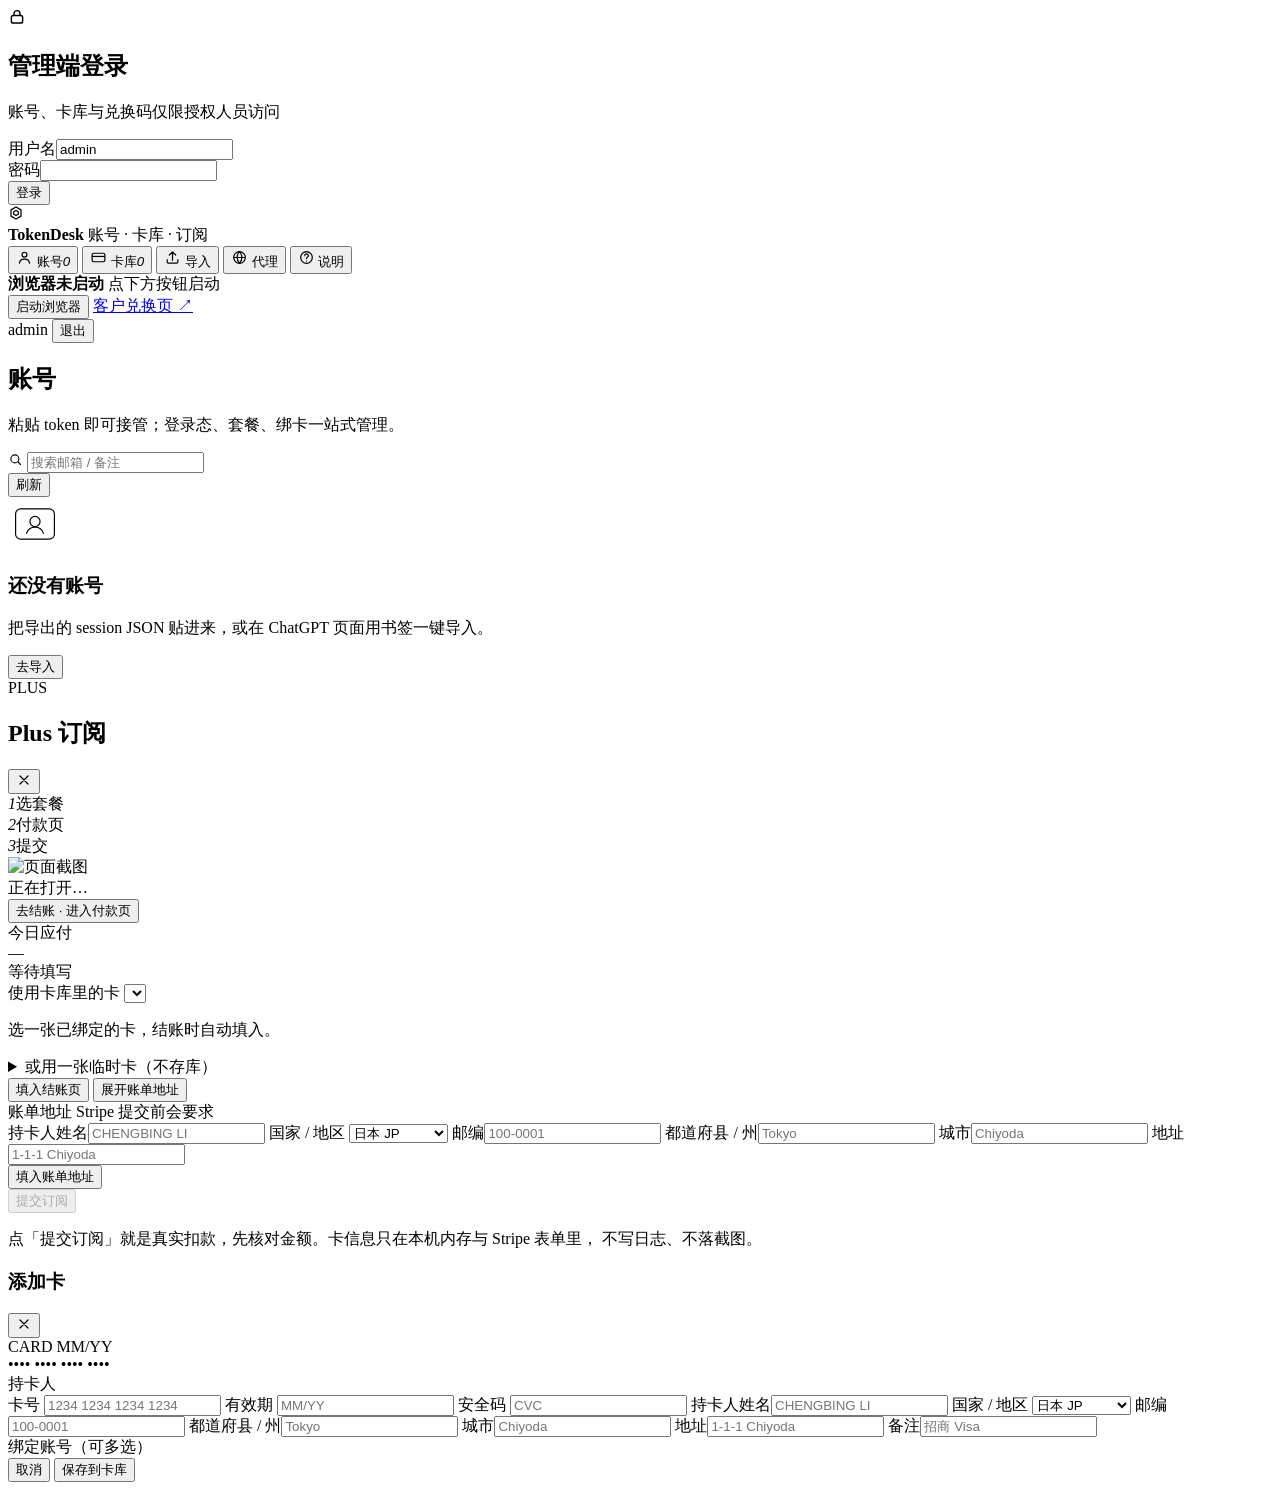
==== web/index.html @ 69fe4ff4 "feat(proxy): 支持 host:port:user:pass 代理商格式 - parse_upstream 兼容 Kookeey 等厂商的冒号格式，默认按 HTTP 代理 - 修复 CONN" ====
<!doctype html>
<html lang="zh-CN">
<head>
<meta charset="utf-8" />
<meta name="viewport" content="width=device-width, initial-scale=1" />
<title>TokenDesk · ChatGPT 账号与卡库</title>
<link rel="stylesheet" href="/style.css" />
</head>
<body>
<div class="login-wrap" id="loginWrap">
  <div class="login-card">
    <div class="mark">
      <svg viewBox="0 0 24 24" width="18" height="18" fill="none" stroke="currentColor" stroke-width="1.9">
        <rect x="4.5" y="10" width="15" height="10" rx="2.5"/><path d="M8 10V7.5a4 4 0 0 1 8 0V10"/>
      </svg>
    </div>
    <h2>管理端登录</h2>
    <p>账号、卡库与兑换码仅限授权人员访问</p>
    <div class="field"><span>用户名</span><input id="loginUser" value="admin" autocomplete="username" /></div>
    <div class="field"><span>密码</span><input id="loginPass" type="password" autocomplete="current-password" /></div>
    <button class="btn primary" id="loginBtn">登录</button>
    <div class="login-err" id="loginErr"></div>
  </div>
</div>

<div class="app hidden" id="appRoot">

  <!-- ───────────── 侧边栏 ───────────── -->
  <aside class="rail">
    <div class="brand">
      <div class="mark">
        <svg viewBox="0 0 24 24" width="16" height="16" fill="none" stroke="currentColor" stroke-width="1.9">
          <path d="M12 3l7.5 4.3v9.4L12 21l-7.5-4.3V7.3z" stroke-linejoin="round"/>
          <path d="M12 8.2l3.4 1.9v3.8L12 15.8l-3.4-1.9v-3.8z" stroke-linejoin="round"/>
        </svg>
      </div>
      <div class="brand-text">
        <b>TokenDesk</b>
        <span>账号 · 卡库 · 订阅</span>
      </div>
    </div>

    <nav class="nav">
      <button class="nav-item active" data-view="accounts">
        <svg viewBox="0 0 24 24" width="17" height="17" fill="none" stroke="currentColor" stroke-width="1.7">
          <circle cx="12" cy="8" r="3.4"/><path d="M4.8 20c.6-3.6 3.6-5.6 7.2-5.6s6.6 2 7.2 5.6" stroke-linecap="round"/>
        </svg>
        <span>账号</span><i class="nav-count" id="navAccountCount">0</i>
      </button>
      <button class="nav-item" data-view="cards">
        <svg viewBox="0 0 24 24" width="17" height="17" fill="none" stroke="currentColor" stroke-width="1.7">
          <rect x="3" y="6" width="18" height="12" rx="2.4"/><path d="M3 10.5h18"/>
        </svg>
        <span>卡库</span><i class="nav-count" id="navCardCount">0</i>
      </button>
      <button class="nav-item" data-view="import">
        <svg viewBox="0 0 24 24" width="17" height="17" fill="none" stroke="currentColor" stroke-width="1.7">
          <path d="M12 16V4m0 0L7.5 8.5M12 4l4.5 4.5" stroke-linecap="round" stroke-linejoin="round"/>
          <path d="M4.5 15v3.5A1.5 1.5 0 0 0 6 20h12a1.5 1.5 0 0 0 1.5-1.5V15" stroke-linecap="round"/>
        </svg>
        <span>导入</span>
      </button>
      <button class="nav-item" data-view="proxy">
        <svg viewBox="0 0 24 24" width="17" height="17" fill="none" stroke="currentColor" stroke-width="1.7">
          <circle cx="12" cy="12" r="8.2"/><path d="M3.8 12h16.4M12 3.8c2.2 2.3 3.3 5.1 3.3 8.2s-1.1 5.9-3.3 8.2c-2.2-2.3-3.3-5.1-3.3-8.2S9.8 6.1 12 3.8z"/>
        </svg>
        <span>代理</span>
      </button>
      <button class="nav-item" data-view="help">
        <svg viewBox="0 0 24 24" width="17" height="17" fill="none" stroke="currentColor" stroke-width="1.7">
          <circle cx="12" cy="12" r="8.2"/><path d="M9.6 9.4a2.5 2.5 0 1 1 3.6 2.2c-.7.4-1.1 1-1.1 1.8v.3" stroke-linecap="round"/>
          <circle cx="12" cy="17" r=".9" fill="currentColor" stroke="none"/>
        </svg>
        <span>说明</span>
      </button>
    </nav>

    <div class="rail-foot">
      <div class="engine">
        <div class="engine-dot" id="engineDot"></div>
        <div class="engine-text">
          <b id="engineTitle">浏览器未启动</b>
          <span id="engineSub">点下方按钮启动</span>
        </div>
      </div>
      <button class="btn tiny ghost block" id="startBrowserBtn">启动浏览器</button>
      <a class="rail-link" href="http://127.0.0.1:8900/" target="_blank" rel="noopener">
        客户兑换页 ↗
      </a>
      <div class="user-box">
        <span id="userName">admin</span>
        <span class="spacer"></span>
        <button id="logoutBtn">退出</button>
      </div>
    </div>
  </aside>

  <!-- ───────────── 主区域 ───────────── -->
  <main class="main">

    <section class="view" id="view-accounts">
      <header class="page-head">
        <div>
          <h1>账号</h1>
          <p>粘贴 token 即可接管；登录态、套餐、绑卡一站式管理。</p>
        </div>
        <div class="head-actions">
          <div class="search">
            <svg viewBox="0 0 24 24" width="15" height="15" fill="none" stroke="currentColor" stroke-width="1.8">
              <circle cx="11" cy="11" r="6.4"/><path d="M16 16l4 4" stroke-linecap="round"/>
            </svg>
            <input id="accountSearch" placeholder="搜索邮箱 / 备注" />
          </div>
          <button class="btn ghost" id="refreshBtn">刷新</button>
        </div>
      </header>

      <div class="grid" id="accountGrid"></div>

      <div class="empty" id="accountEmpty">
        <div class="empty-art">
          <svg viewBox="0 0 64 64" width="54" height="54" fill="none" stroke="currentColor" stroke-width="1.4">
            <rect x="9" y="14" width="46" height="36" rx="6"/><circle cx="32" cy="29" r="6"/>
            <path d="M22 43c1.6-5 5.4-7.4 10-7.4s8.4 2.4 10 7.4" stroke-linecap="round"/>
          </svg>
        </div>
        <h3>还没有账号</h3>
        <p>把导出的 session JSON 贴进来，或在 ChatGPT 页面用书签一键导入。</p>
        <button class="btn primary" data-goto="import">去导入</button>
      </div>
    </section>

    <section class="view" id="view-cards" hidden>
      <header class="page-head">
        <div>
          <h1>卡库</h1>
          <p>卡与账号绑定后，订阅时直接取用，不用再手输。</p>
        </div>
        <div class="head-actions">
          <button class="btn primary" id="addCardBtn">+ 添加卡</button>
        </div>
      </header>

      <div class="card-list" id="cardList"></div>

      <div class="empty" id="cardEmpty">
        <div class="empty-art">
          <svg viewBox="0 0 64 64" width="54" height="54" fill="none" stroke="currentColor" stroke-width="1.4">
            <rect x="8" y="18" width="48" height="30" rx="5"/><path d="M8 27h48"/><path d="M17 40h10"/>
          </svg>
        </div>
        <h3>卡库是空的</h3>
        <p>添加一张卡，绑定到账号后，去结账时一键填入。</p>
        <button class="btn primary" id="addCardBtn2">+ 添加第一张卡</button>
      </div>
    </section>

    <section class="view" id="view-import" hidden>
      <header class="page-head">
        <div>
          <h1>导入账号</h1>
          <p>支持完整 session JSON、只贴 accessToken，或从 ChatGPT 页面一键抓取。</p>
        </div>
      </header>

      <div class="two-col">
        <div class="panel">
          <div class="panel-title">方式一 · 粘贴</div>
          <textarea id="rawInput" spellcheck="false" rows="9"
            placeholder='{"accessToken":"eyJhbGciOi...","sessionToken":"..."}'></textarea>
          <div class="row gap">
            <input id="aliasInput" class="input" placeholder="备注（可选）：主号 / 客户A" />
            <button class="btn primary" id="importBtn">解析并导入</button>
          </div>
          <div class="import-log" id="importLog"></div>
        </div>

        <div class="panel">
          <div class="panel-title">方式二 · 书签一键抓取</div>
          <p class="muted">
            在已登录的 ChatGPT 页面点一下书签，会自动读取当前
            <code>/api/auth/session</code> 并跳回本页完成导入。
          </p>
          <div class="bookmarklet-row">
            <a class="btn bookmarklet" id="bookmarklet" href="#" draggable="true">抓取 ChatGPT 登录态</a>
            <button class="btn ghost" id="copyBookmarklet">复制脚本</button>
          </div>
          <ol class="steps">
            <li>把左边按钮拖到 Chrome 书签栏（或复制脚本，新建书签粘贴到网址栏）。</li>
            <li>打开 <code>chatgpt.com</code> 并确认已登录。</li>
            <li>点这个书签，页面会跳回管理台并自动导入。</li>
          </ol>
          <p class="muted small">
            原理：书签在 chatgpt.com 页面里读取你自己的 session，把数据放在本页地址的
            <code>#import=</code> 片段里跳回 <code>127.0.0.1:8899</code>，数据不经过任何服务器。
          </p>
        </div>
      </div>
    </section>

    <section class="view" id="view-proxy" hidden>
      <header class="page-head">
        <div>
          <h1>代理</h1>
          <p>登录、订阅、结账都会走这里配置的出口 IP（浏览器级生效）。</p>
        </div>
      </header>

      <div class="panel" style="margin-bottom:14px">
        <div class="panel-title">当前状态</div>
        <div class="proxy-status">
          <span class="pill-state" id="relayState">中继检测中…</span>
          <span class="proxy-exit" id="proxyExit">出口 IP 未检测</span>
          <button class="btn tiny" id="testIpBtn">检测出口 IP</button>
        </div>
        <p class="muted small" style="margin:10px 0 0">
          浏览器固定连本地中继 <code>127.0.0.1:8898</code>，改上游不用重启浏览器；
          但第一次启用需要点「重启浏览器」让 Chrome 带上代理参数。
        </p>
      </div>

      <div class="panel">
        <div class="panel-title">上游代理</div>
        <div class="field">
          <input id="proxyInput" class="input" spellcheck="false"
                 placeholder="gate.example.com:1000:用户名:密码   或   http://用户名:密码@1.2.3.4:8080" />
          <em class="hint" id="proxyHint">支持 host:port:user:pass（代理商格式）/ http(s):// / socks5://；留空=直连</em>
        </div>
        <div class="row gap">
          <button class="btn primary" id="proxySaveBtn">保存</button>
          <button class="btn" id="proxyRestartBtn">重启浏览器并应用</button>
          <button class="btn ghost" id="proxyClearBtn">改回直连</button>
        </div>
        <div class="help" style="margin-top:16px">
          <h3>关于地区价</h3>
          <ul>
            <li>结账页的币种/价格由 IP 区域 + 账号账单地区共同决定，换 IP 后需要重新打开订阅页才会刷新。</li>
            <li>推荐顺序：先设代理 → 重启浏览器 → 打开账号卡片上的 Plus/Pro → 确认币种是 ₱ 再填卡。</li>
            <li>机房 IP 容易被 Cloudflare 挑战；住宅/移动代理成功率更高。</li>
            <li>卡的国家与 IP 差异过大时，Stripe 可能直接拒付（风控）。</li>
          </ul>
        </div>
      </div>
    </section>

    <section class="view" id="view-help" hidden>
      <header class="page-head">
        <div><h1>说明</h1><p>几条使用与安全边界。</p></div>
      </header>
      <div class="panel help">
        <h3>购买链路</h3>
        <pre>选 Plus/Pro → 订阅弹窗（已选中）→ 立即购买 → Stripe 结账页
   → 填卡（取卡库）→ 展开账单地址 → 填地址 → 提交订阅（真实扣款）</pre>
        <h3>安全</h3>
        <ul>
          <li>只监听 <code>127.0.0.1</code>；token 与卡信息都存在本机 <code>data/</code>，文件权限 0600。</li>
          <li>管理台不会自动帮你点「提交订阅」，必须手动确认金额。</li>
          <li>卡号在界面上默认打码，只有主动点「复制」才会解密展示。</li>
          <li>同一时刻只能登录一个账号（cookie 是浏览器配置级的）。</li>
        </ul>
        <h3>常见问题</h3>
        <ul>
          <li><b>登录失败</b>：session 被踢下线，回 ChatGPT 重新导出或再用书签抓一次。</li>
          <li><b>结账页没出来</b>：点「去结账」后等 20–40 秒；被 Cloudflare 拦时重试即可。</li>
          <li><b>提交后被拒</b>：Stripe 返回的原文会显示在抽屉里，按提示换卡或核对地址。</li>
        </ul>
      </div>
    </section>

  </main>
</div>

<!-- ───────────── 订阅抽屉 ───────────── -->
<aside class="drawer" id="drawer" aria-hidden="true">
  <header class="drawer-head">
    <div>
      <div class="drawer-kicker" id="drawerKicker">PLUS</div>
      <h2 id="drawerTitle">Plus 订阅</h2>
      <p id="drawerSub" class="muted small"></p>
    </div>
    <button class="icon-btn" id="drawerClose" aria-label="关闭">
      <svg viewBox="0 0 24 24" width="16" height="16" fill="none" stroke="currentColor" stroke-width="1.8">
        <path d="M6 6l12 12M18 6L6 18" stroke-linecap="round"/>
      </svg>
    </button>
  </header>

  <div class="steps-bar" id="stepsBar">
    <div class="step active" data-step="1"><i>1</i>选套餐</div>
    <div class="step" data-step="2"><i>2</i>付款页</div>
    <div class="step" data-step="3"><i>3</i>提交</div>
  </div>

  <div class="drawer-body">
    <div class="shot-wrap">
      <img id="drawerShot" alt="页面截图" />
      <div class="shot-loading" id="shotLoading">正在打开…</div>
    </div>

    <div class="price-row" id="priceRow"></div>

    <div id="stagePlan">
      <button class="btn primary block" id="goCheckoutBtn">去结账 · 进入付款页</button>
    </div>

    <div class="checkout-box hidden" id="checkoutBox">
      <div class="co-head">
        <div>
          <div class="co-label">今日应付</div>
          <div class="co-amount" id="coAmount">—</div>
        </div>
        <span class="pill-state" id="coState">等待填写</span>
      </div>

      <div class="field">
        <label>使用卡库里的卡</label>
        <select id="vaultCard" class="input"></select>
        <p class="muted tiny" id="vaultHint">选一张已绑定的卡，结账时自动填入。</p>
      </div>

      <details class="manual-card" id="manualCard">
        <summary>或用一张临时卡（不存库）</summary>
        <div class="field-grid">
          <label class="field span2"><span>卡号</span>
            <input id="cardNumber" inputmode="numeric" autocomplete="off" placeholder="1234 1234 1234 1234" maxlength="23" /></label>
          <label class="field"><span>有效期</span>
            <input id="cardExp" inputmode="numeric" autocomplete="off" placeholder="MM/YY" maxlength="5" /></label>
          <label class="field"><span>安全码</span>
            <input id="cardCvc" inputmode="numeric" autocomplete="off" placeholder="CVC" maxlength="4" /></label>
        </div>
      </details>

      <div class="row gap">
        <button class="btn" id="fillCardBtn">填入结账页</button>
        <button class="btn ghost" id="revealBtn">展开账单地址</button>
      </div>

      <div class="addr-form">
        <div class="panel-title small">账单地址 <span class="muted">Stripe 提交前会要求</span></div>
        <div class="field-grid">
          <label class="field span2"><span>持卡人姓名</span><input id="addrName" placeholder="CHENGBING LI" /></label>
          <label class="field"><span>国家 / 地区</span>
            <select id="addrCountry" class="input">
              <option value="JP">日本 JP</option><option value="US">美国 US</option>
              <option value="CN">中国 CN</option><option value="HK">中国香港 HK</option>
              <option value="TW">中国台湾 TW</option><option value="SG">新加坡 SG</option>
              <option value="GB">英国 GB</option>
            </select></label>
          <label class="field"><span>邮编</span><input id="addrPostal" placeholder="100-0001" /></label>
          <label class="field"><span>都道府县 / 州</span><input id="addrState" placeholder="Tokyo" /></label>
          <label class="field"><span>城市</span><input id="addrCity" placeholder="Chiyoda" /></label>
          <label class="field span2"><span>地址</span><input id="addrLine1" placeholder="1-1-1 Chiyoda" /></label>
        </div>
        <button class="btn ghost block" id="fillAddrBtn">填入账单地址</button>
      </div>

      <button class="btn danger block" id="submitBtn" disabled>提交订阅</button>
      <p class="muted tiny">
        点「提交订阅」就是真实扣款，先核对金额。卡信息只在本机内存与 Stripe 表单里，
        不写日志、不落截图。
      </p>
    </div>
  </div>
</aside>

<div class="scrim" id="scrim"></div>

<!-- ───────────── 添加卡弹窗 ───────────── -->
<div class="modal hidden" id="cardModal" role="dialog" aria-modal="true">
  <div class="modal-card">
    <header class="modal-head">
      <h3>添加卡</h3>
      <button class="icon-btn" id="cardModalClose" aria-label="关闭">
        <svg viewBox="0 0 24 24" width="16" height="16" fill="none" stroke="currentColor" stroke-width="1.8">
          <path d="M6 6l12 12M18 6L6 18" stroke-linecap="round"/>
        </svg>
      </button>
    </header>

    <div class="modal-body">
      <div class="card-preview" id="cardPreview">
        <div class="cp-top">
          <span class="cp-brand" id="cpBrand">CARD</span>
          <span class="cp-exp" id="cpExp">MM/YY</span>
        </div>
        <div class="cp-num" id="cpNum">•••• •••• •••• ••••</div>
        <div class="cp-holder" id="cpHolder">持卡人</div>
      </div>

      <div class="field-grid">
        <label class="field span2"><span>卡号</span>
          <input id="newNumber" inputmode="numeric" autocomplete="off" placeholder="1234 1234 1234 1234" maxlength="23" />
          <em class="hint" id="luhnHint"></em>
        </label>
        <label class="field"><span>有效期</span>
          <input id="newExp" inputmode="numeric" autocomplete="off" placeholder="MM/YY" maxlength="5" /></label>
        <label class="field"><span>安全码</span>
          <input id="newCvc" inputmode="numeric" autocomplete="off" placeholder="CVC" maxlength="4" /></label>
        <label class="field span2"><span>持卡人姓名</span><input id="newHolder" placeholder="CHENGBING LI" /></label>
        <label class="field"><span>国家 / 地区</span>
          <select id="newCountry" class="input">
            <option value="JP">日本 JP</option><option value="US">美国 US</option>
            <option value="CN">中国 CN</option><option value="HK">中国香港 HK</option>
            <option value="TW">中国台湾 TW</option><option value="SG">新加坡 SG</option>
            <option value="GB">英国 GB</option>
          </select></label>
        <label class="field"><span>邮编</span><input id="newPostal" placeholder="100-0001" /></label>
        <label class="field"><span>都道府县 / 州</span><input id="newState" placeholder="Tokyo" /></label>
        <label class="field"><span>城市</span><input id="newCity" placeholder="Chiyoda" /></label>
        <label class="field span2"><span>地址</span><input id="newLine1" placeholder="1-1-1 Chiyoda" /></label>
        <label class="field"><span>备注</span><input id="newLabel" placeholder="招商 Visa" /></label>
        <div class="field span2">
          <span>绑定账号（可多选）</span>
          <div id="newAccounts" class="bind-menu" style="position:static;max-height:150px"></div>
        </div>
      </div>
    </div>

    <footer class="modal-foot">
      <button class="btn ghost" id="cardCancel">取消</button>
      <button class="btn primary" id="cardSave">保存到卡库</button>
    </footer>
  </div>
</div>

<div class="toasts" id="toasts"></div>
<script src="/app.js"></script>
</body>
</html>
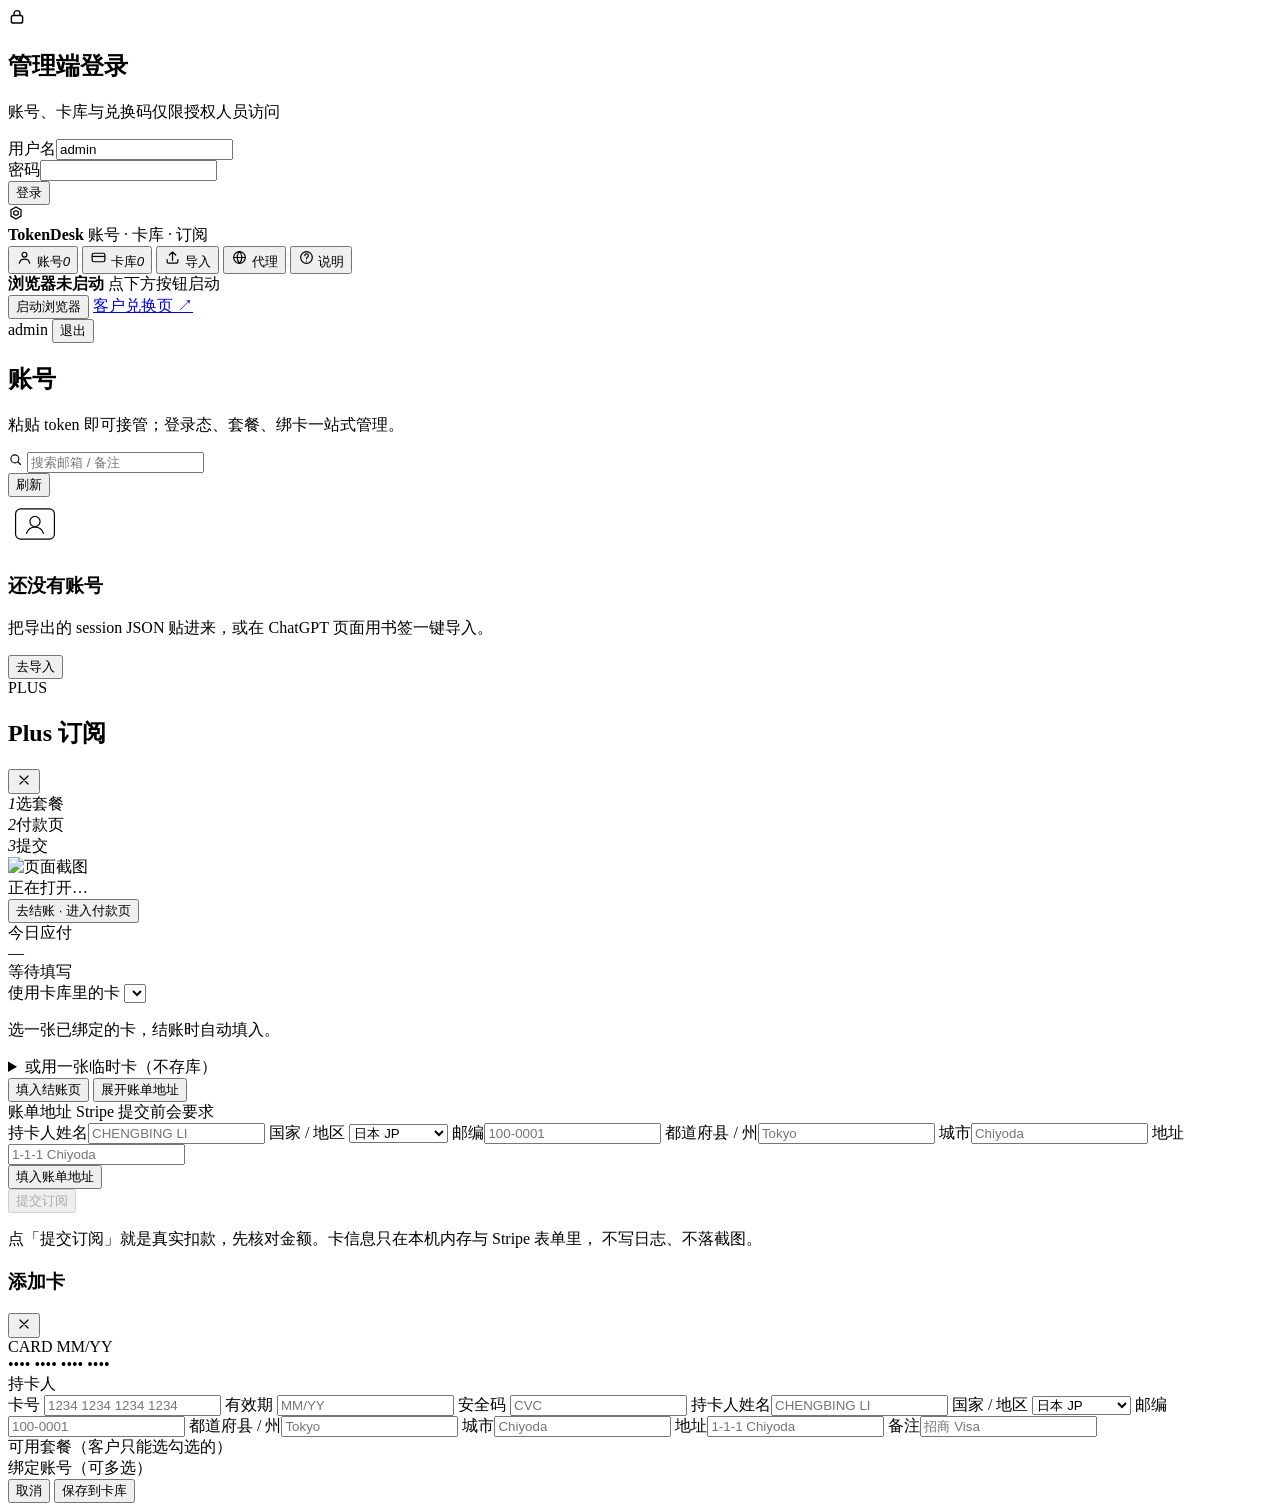
==== commit d5eee5cc: "feat: 会话持久化 + 卡限定可用套餐 - admin_auth: 会话写入 data/sessions.json，重启服务不掉登录，过期自动清理 - 卡新增 plans 字段：后台可勾选这张卡只" ====
--- a/web/index.html
+++ b/web/index.html
@@ -410,6 +410,10 @@
         <label class="field span2"><span>地址</span><input id="newLine1" placeholder="1-1-1 Chiyoda" /></label>
         <label class="field"><span>备注</span><input id="newLabel" placeholder="招商 Visa" /></label>
         <div class="field span2">
+          <span>可用套餐（客户只能选勾选的）</span>
+          <div id="newPlans" class="bind-menu" style="position:static"></div>
+        </div>
+        <div class="field span2">
           <span>绑定账号（可多选）</span>
           <div id="newAccounts" class="bind-menu" style="position:static;max-height:150px"></div>
         </div>
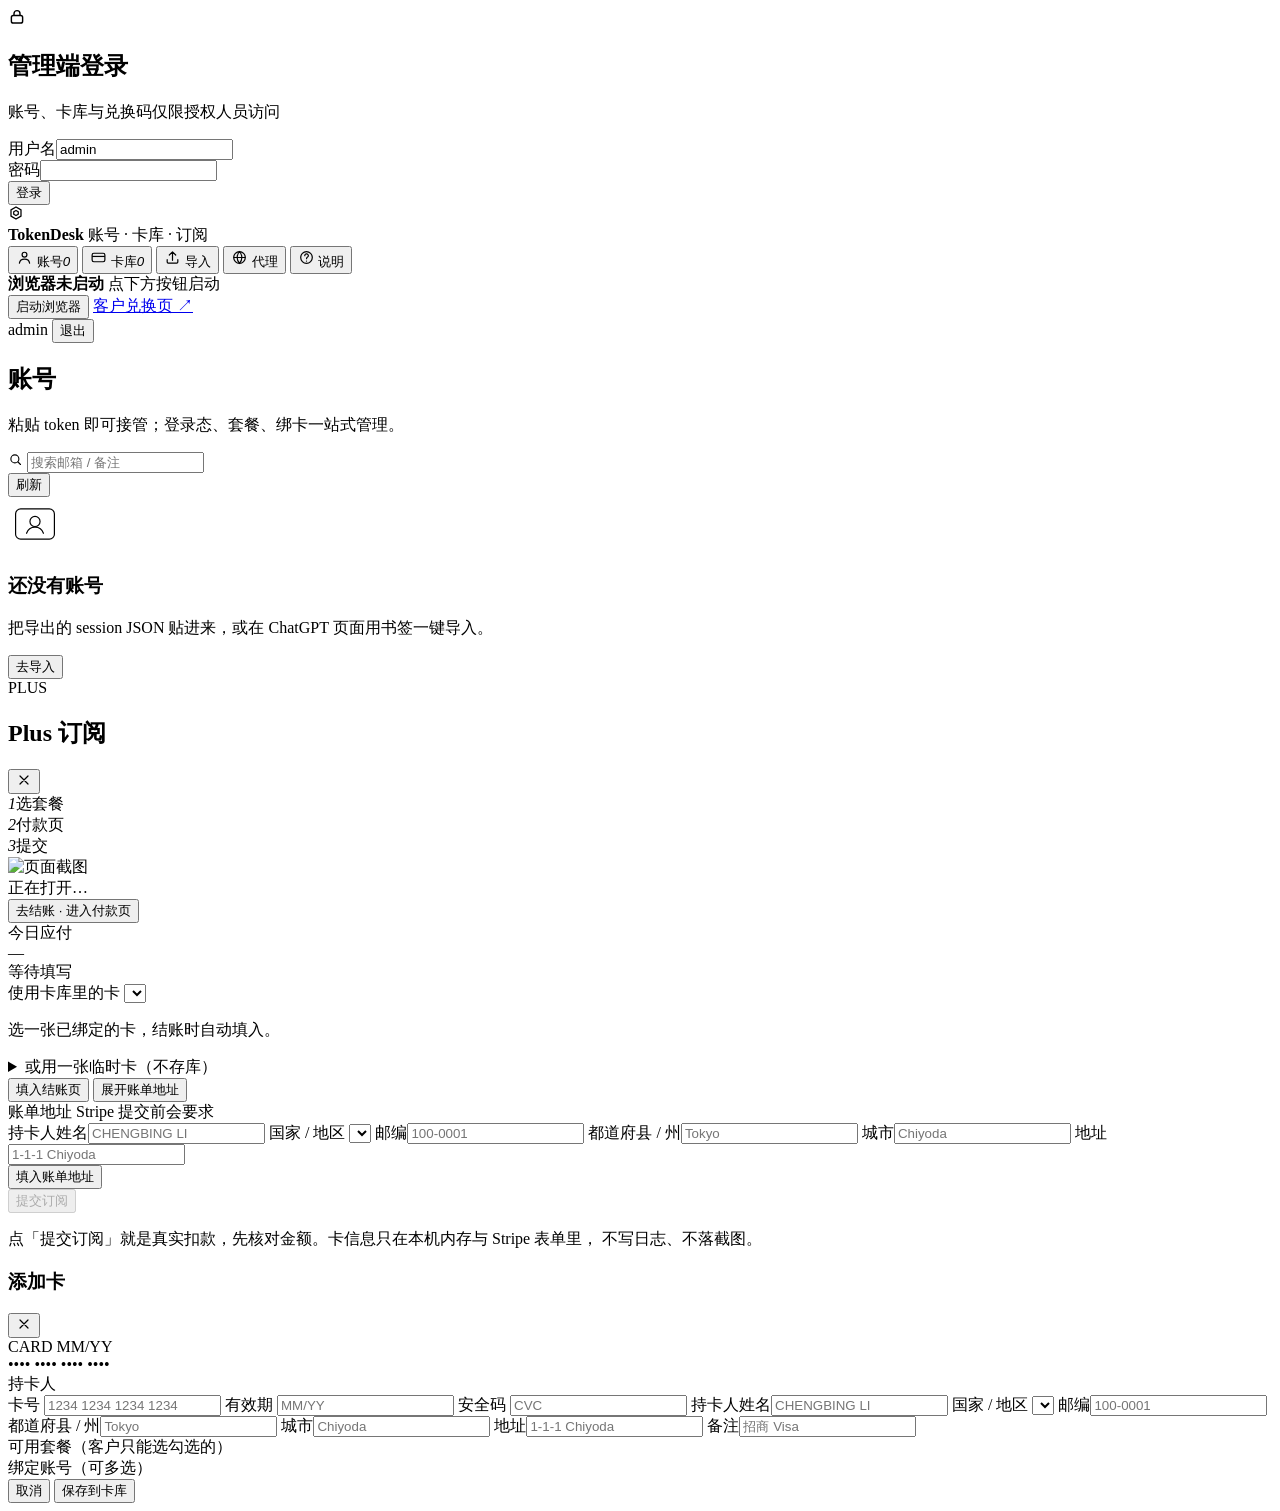
==== commit b6cb4b49: "feat(ui): 国家/地区支持完整 ISO 列表（含菲律宾） - 用 Intl.DisplayNames 生成 245 个国家的中文名，常用地区置顶 - 去掉写死的 7 个选项，添加卡弹窗与结账抽" ====
--- a/web/index.html
+++ b/web/index.html
@@ -340,12 +340,7 @@
         <div class="field-grid">
           <label class="field span2"><span>持卡人姓名</span><input id="addrName" placeholder="CHENGBING LI" /></label>
           <label class="field"><span>国家 / 地区</span>
-            <select id="addrCountry" class="input">
-              <option value="JP">日本 JP</option><option value="US">美国 US</option>
-              <option value="CN">中国 CN</option><option value="HK">中国香港 HK</option>
-              <option value="TW">中国台湾 TW</option><option value="SG">新加坡 SG</option>
-              <option value="GB">英国 GB</option>
-            </select></label>
+            <select id="addrCountry" class="input"></select></label>
           <label class="field"><span>邮编</span><input id="addrPostal" placeholder="100-0001" /></label>
           <label class="field"><span>都道府县 / 州</span><input id="addrState" placeholder="Tokyo" /></label>
           <label class="field"><span>城市</span><input id="addrCity" placeholder="Chiyoda" /></label>
@@ -398,12 +393,7 @@
           <input id="newCvc" inputmode="numeric" autocomplete="off" placeholder="CVC" maxlength="4" /></label>
         <label class="field span2"><span>持卡人姓名</span><input id="newHolder" placeholder="CHENGBING LI" /></label>
         <label class="field"><span>国家 / 地区</span>
-          <select id="newCountry" class="input">
-            <option value="JP">日本 JP</option><option value="US">美国 US</option>
-            <option value="CN">中国 CN</option><option value="HK">中国香港 HK</option>
-            <option value="TW">中国台湾 TW</option><option value="SG">新加坡 SG</option>
-            <option value="GB">英国 GB</option>
-          </select></label>
+          <select id="newCountry" class="input"></select></label>
         <label class="field"><span>邮编</span><input id="newPostal" placeholder="100-0001" /></label>
         <label class="field"><span>都道府县 / 州</span><input id="newState" placeholder="Tokyo" /></label>
         <label class="field"><span>城市</span><input id="newCity" placeholder="Chiyoda" /></label>
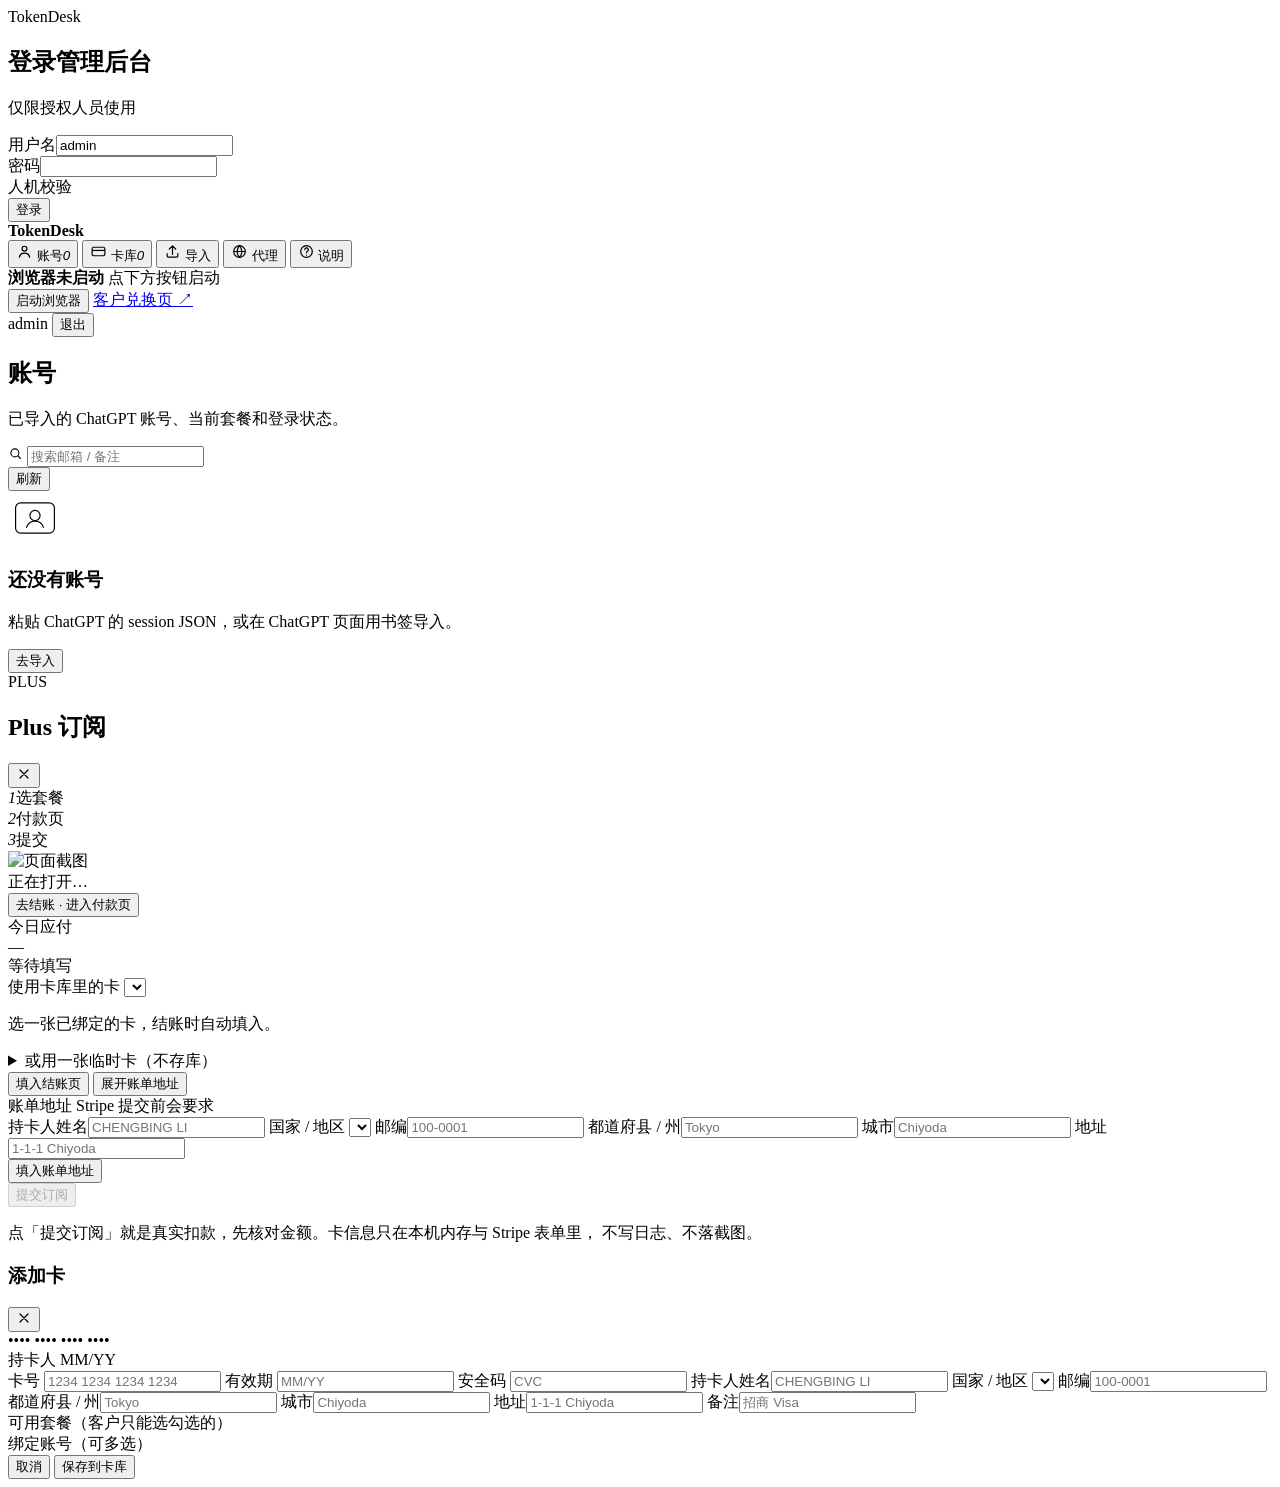
==== commit 3e56e036: "feat: 安全加固、兑换码一次性、UI 重做、服务器部署 安全 - 卡号 / CVC / token 用 Fernet 加密落盘（crypto_store.py） - 管理端登录加随机滑块 / 字符" ====
--- a/web/index.html
+++ b/web/index.html
@@ -4,21 +4,19 @@
 <meta charset="utf-8" />
 <meta name="viewport" content="width=device-width, initial-scale=1" />
 <title>TokenDesk · ChatGPT 账号与卡库</title>
+<link rel="icon" href="data:image/svg+xml,%3Csvg xmlns='http://www.w3.org/2000/svg' viewBox='0 0 32 32'%3E%3Crect width='32' height='32' rx='7' fill='%230d0d0d'/%3E%3Crect x='11' y='11' width='10' height='10' rx='3' fill='white'/%3E%3C/svg%3E" />
 <link rel="stylesheet" href="/style.css" />
 </head>
 <body>
 <div class="login-wrap" id="loginWrap">
   <div class="login-card">
-    <div class="mark">
-      <svg viewBox="0 0 24 24" width="18" height="18" fill="none" stroke="currentColor" stroke-width="1.9">
-        <rect x="4.5" y="10" width="15" height="10" rx="2.5"/><path d="M8 10V7.5a4 4 0 0 1 8 0V10"/>
-      </svg>
-    </div>
-    <h2>管理端登录</h2>
-    <p>账号、卡库与兑换码仅限授权人员访问</p>
+    <div class="login-brand"><span class="mark-sq"></span>TokenDesk</div>
+    <h2>登录管理后台</h2>
+    <p>仅限授权人员使用</p>
     <div class="field"><span>用户名</span><input id="loginUser" value="admin" autocomplete="username" /></div>
     <div class="field"><span>密码</span><input id="loginPass" type="password" autocomplete="current-password" /></div>
-    <button class="btn primary" id="loginBtn">登录</button>
+    <div class="field"><span>人机校验</span><div class="captcha" id="captchaBox"></div></div>
+    <button class="btn primary block" id="loginBtn">登录</button>
     <div class="login-err" id="loginErr"></div>
   </div>
 </div>
@@ -27,18 +25,7 @@
 
   <!-- ───────────── 侧边栏 ───────────── -->
   <aside class="rail">
-    <div class="brand">
-      <div class="mark">
-        <svg viewBox="0 0 24 24" width="16" height="16" fill="none" stroke="currentColor" stroke-width="1.9">
-          <path d="M12 3l7.5 4.3v9.4L12 21l-7.5-4.3V7.3z" stroke-linejoin="round"/>
-          <path d="M12 8.2l3.4 1.9v3.8L12 15.8l-3.4-1.9v-3.8z" stroke-linejoin="round"/>
-        </svg>
-      </div>
-      <div class="brand-text">
-        <b>TokenDesk</b>
-        <span>账号 · 卡库 · 订阅</span>
-      </div>
-    </div>
+    <div class="brand"><span class="mark-sq"></span><b>TokenDesk</b></div>
 
     <nav class="nav">
       <button class="nav-item active" data-view="accounts">
@@ -84,7 +71,7 @@
         </div>
       </div>
       <button class="btn tiny ghost block" id="startBrowserBtn">启动浏览器</button>
-      <a class="rail-link" href="http://127.0.0.1:8900/" target="_blank" rel="noopener">
+      <a class="rail-link" id="customerLink" href="/" target="_blank" rel="noopener">
         客户兑换页 ↗
       </a>
       <div class="user-box">
@@ -102,7 +89,7 @@
       <header class="page-head">
         <div>
           <h1>账号</h1>
-          <p>粘贴 token 即可接管；登录态、套餐、绑卡一站式管理。</p>
+          <p>已导入的 ChatGPT 账号、当前套餐和登录状态。</p>
         </div>
         <div class="head-actions">
           <div class="search">
@@ -125,7 +112,7 @@
           </svg>
         </div>
         <h3>还没有账号</h3>
-        <p>把导出的 session JSON 贴进来，或在 ChatGPT 页面用书签一键导入。</p>
+        <p>粘贴 ChatGPT 的 session JSON，或在 ChatGPT 页面用书签导入。</p>
         <button class="btn primary" data-goto="import">去导入</button>
       </div>
     </section>
@@ -134,7 +121,7 @@
       <header class="page-head">
         <div>
           <h1>卡库</h1>
-          <p>卡与账号绑定后，订阅时直接取用，不用再手输。</p>
+          <p>每张卡对应一个兑换码。兑换码使用一次后自动失效。</p>
         </div>
         <div class="head-actions">
           <button class="btn primary" id="addCardBtn">+ 添加卡</button>
@@ -150,7 +137,7 @@
           </svg>
         </div>
         <h3>卡库是空的</h3>
-        <p>添加一张卡，绑定到账号后，去结账时一键填入。</p>
+        <p>添加一张卡后会自动生成兑换码，把兑换码发给客户即可。</p>
         <button class="btn primary" id="addCardBtn2">+ 添加第一张卡</button>
       </div>
     </section>
@@ -159,7 +146,7 @@
       <header class="page-head">
         <div>
           <h1>导入账号</h1>
-          <p>支持完整 session JSON、只贴 accessToken，或从 ChatGPT 页面一键抓取。</p>
+          <p>支持完整 session JSON 或单独的 accessToken。</p>
         </div>
       </header>
 
@@ -192,7 +179,7 @@
           </ol>
           <p class="muted small">
             原理：书签在 chatgpt.com 页面里读取你自己的 session，把数据放在本页地址的
-            <code>#import=</code> 片段里跳回 <code>127.0.0.1:8899</code>，数据不经过任何服务器。
+            <code>#import=</code> 片段里跳回当前管理台，数据只发给本管理台，不经过第三方。
           </p>
         </div>
       </div>
@@ -202,7 +189,7 @@
       <header class="page-head">
         <div>
           <h1>代理</h1>
-          <p>登录、订阅、结账都会走这里配置的出口 IP（浏览器级生效）。</p>
+          <p>浏览器的登录、订阅和结账流量都经过这里配置的出口。</p>
         </div>
       </header>
 
@@ -245,7 +232,7 @@
 
     <section class="view" id="view-help" hidden>
       <header class="page-head">
-        <div><h1>说明</h1><p>几条使用与安全边界。</p></div>
+        <div><h1>说明</h1><p>使用方法和注意事项。</p></div>
       </header>
       <div class="panel help">
         <h3>购买链路</h3>
@@ -375,11 +362,17 @@
     <div class="modal-body">
       <div class="card-preview" id="cardPreview">
         <div class="cp-top">
-          <span class="cp-brand" id="cpBrand">CARD</span>
-          <span class="cp-exp" id="cpExp">MM/YY</span>
+          <span class="cp-chip"></span>
+          <span class="cp-brand-name" id="cpBrandName"></span>
         </div>
         <div class="cp-num" id="cpNum">•••• •••• •••• ••••</div>
-        <div class="cp-holder" id="cpHolder">持卡人</div>
+        <div class="cp-bottom">
+          <div class="cp-meta">
+            <span class="cp-holder" id="cpHolder">持卡人</span>
+            <span class="cp-exp" id="cpExp">MM/YY</span>
+          </div>
+          <span class="cp-brand" id="cpBrand"></span>
+        </div>
       </div>
 
       <div class="field-grid">
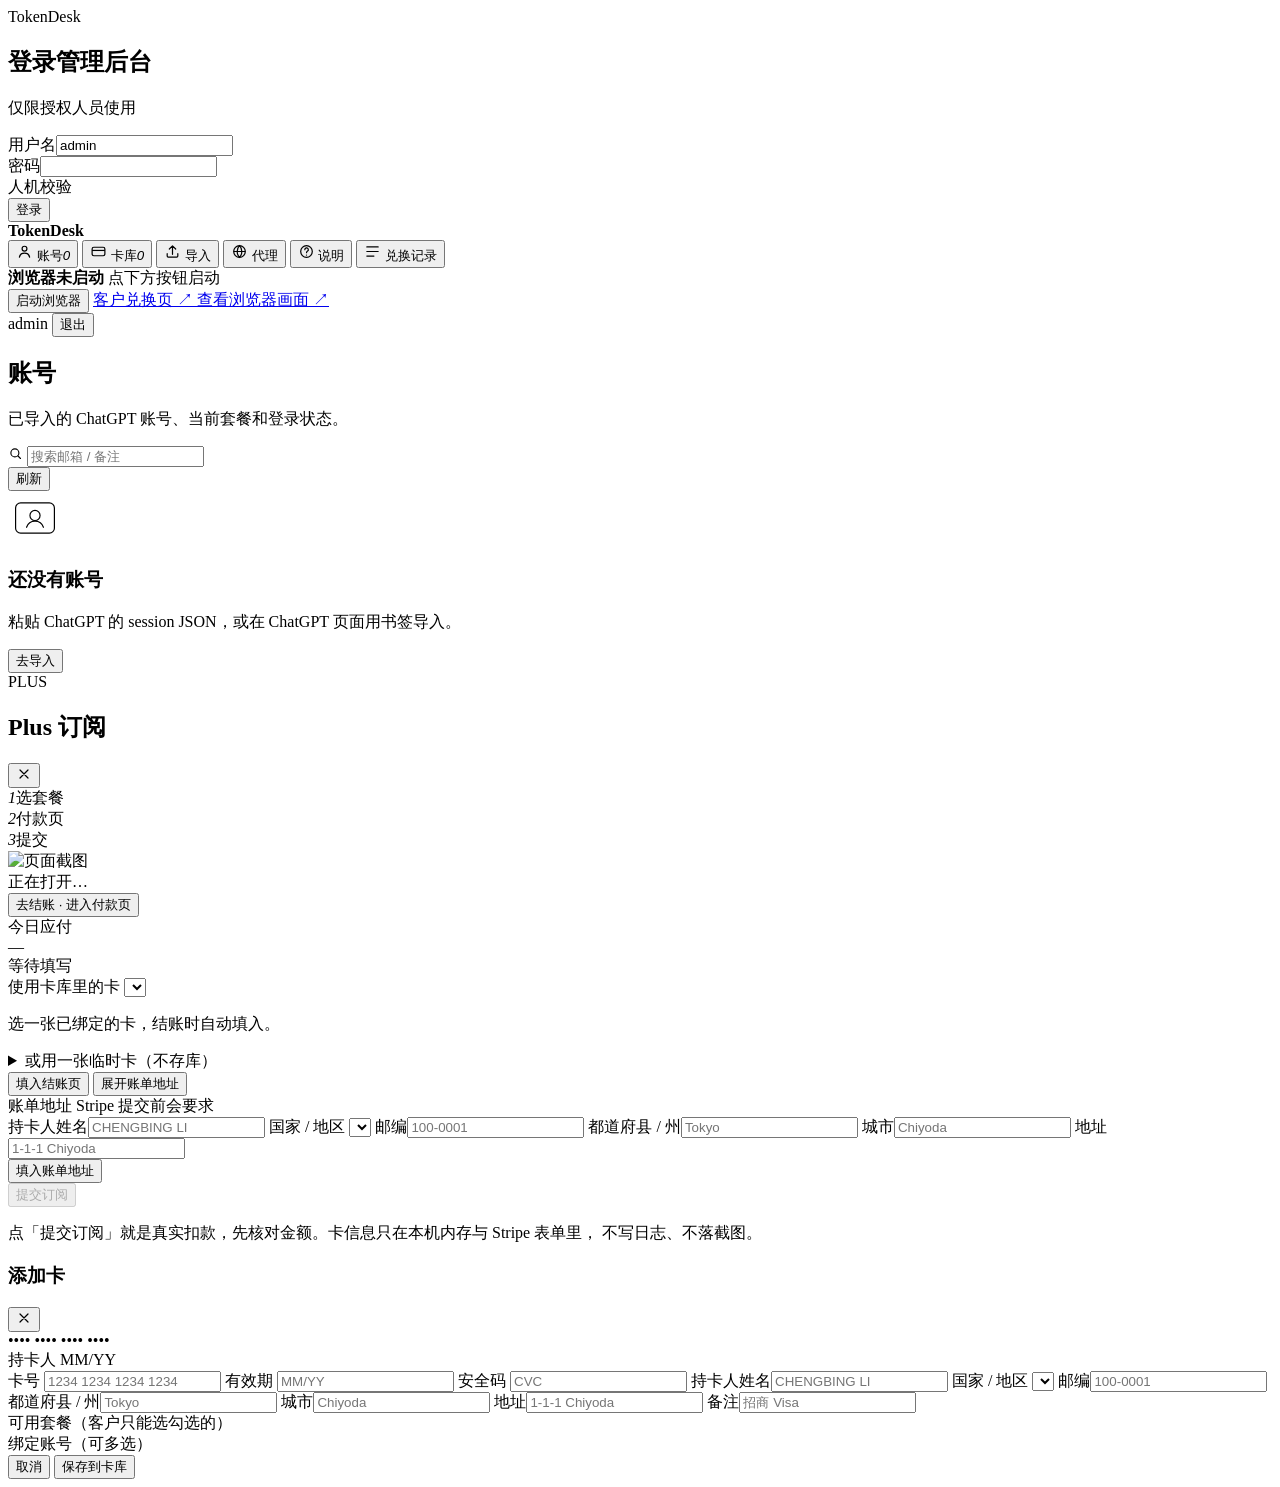
==== commit de02ced4: "feat: 兑换记录、浏览器池、VNC 可视、导入 403 修复 - 管理端新增「兑换记录」：每笔开通的分环节耗时、卡在哪一步、报错原文、   失败时的页面截图（jobs 持久化到 data/jobs" ====
--- a/web/index.html
+++ b/web/index.html
@@ -60,6 +60,12 @@
         </svg>
         <span>说明</span>
       </button>
+      <button class="nav-item" data-view="logs">
+        <svg viewBox="0 0 24 24" width="17" height="17" fill="none" stroke="currentColor" stroke-width="1.7">
+          <path d="M4 5.5h16M4 12h16M4 18.5h10" stroke-linecap="round"/>
+        </svg>
+        <span>兑换记录</span><i class="nav-count" id="navJobCount"></i>
+      </button>
     </nav>
 
     <div class="rail-foot">
@@ -73,6 +79,9 @@
       <button class="btn tiny ghost block" id="startBrowserBtn">启动浏览器</button>
       <a class="rail-link" id="customerLink" href="/" target="_blank" rel="noopener">
         客户兑换页 ↗
+      </a>
+      <a class="rail-link hidden" id="vncLink" href="#" target="_blank" rel="noopener">
+        查看浏览器画面 ↗
       </a>
       <div class="user-box">
         <span id="userName">admin</span>
@@ -250,7 +259,30 @@
           <li><b>登录失败</b>：session 被踢下线，回 ChatGPT 重新导出或再用书签抓一次。</li>
           <li><b>结账页没出来</b>：点「去结账」后等 20–40 秒；被 Cloudflare 拦时重试即可。</li>
           <li><b>提交后被拒</b>：Stripe 返回的原文会显示在抽屉里，按提示换卡或核对地址。</li>
+          <li><b>兑换卡住</b>：到「兑换记录」看客户那笔卡在哪一步、报错原文和当时的页面截图。</li>
         </ul>
+      </div>
+    </section>
+
+    <section class="view" id="view-logs" hidden>
+      <header class="page-head">
+        <div>
+          <h1>兑换记录</h1>
+          <p>客户每次兑换开通的全过程；失败时可看卡在哪一步、报错原文和当时的页面截图。</p>
+        </div>
+        <div class="head-actions">
+          <button class="btn ghost" id="jobsRefreshBtn">刷新</button>
+        </div>
+      </header>
+      <div class="job-list" id="jobList"></div>
+      <div class="empty" id="jobEmpty">
+        <div class="empty-art">
+          <svg viewBox="0 0 24 24" fill="none" stroke="currentColor" stroke-width="1.5">
+            <path d="M4 5.5h16M4 12h16M4 18.5h10" stroke-linecap="round"/>
+          </svg>
+        </div>
+        <h3>还没有兑换记录</h3>
+        <p>客户在兑换页提交开通后，这里会出现对应的处理记录。</p>
       </div>
     </section>
 
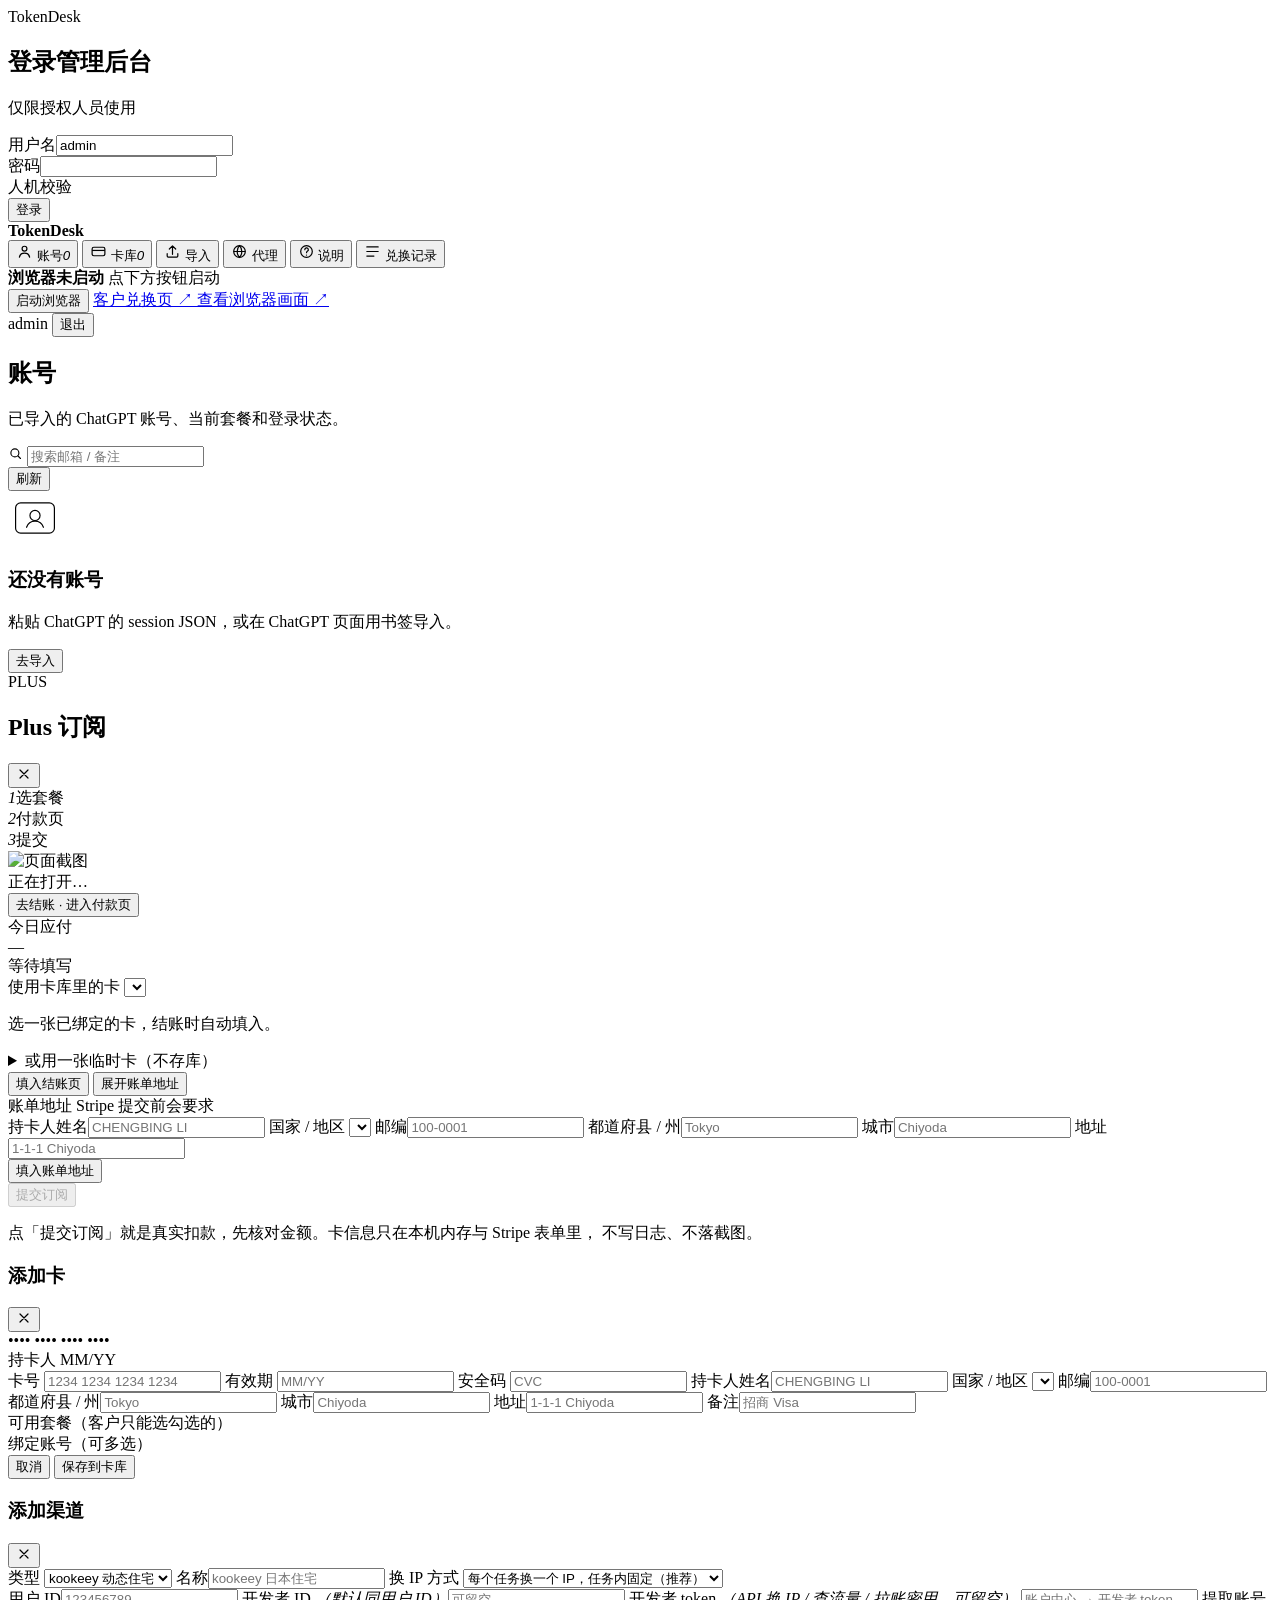
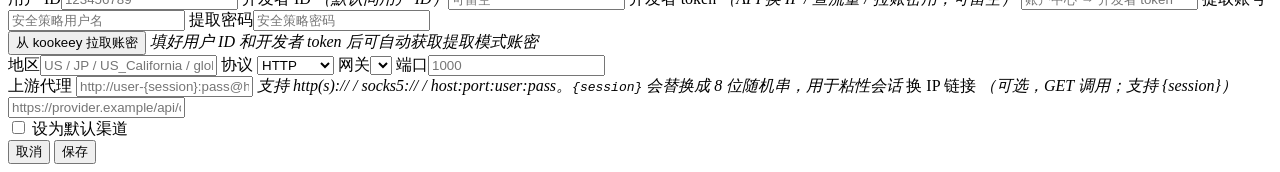
==== commit 9998f17a: "init" ====
--- a/web/index.html
+++ b/web/index.html
@@ -113,7 +113,7 @@
 
       <div class="grid" id="accountGrid"></div>
 
-      <div class="empty" id="accountEmpty">
+      <div class="empty hidden" id="accountEmpty">
         <div class="empty-art">
           <svg viewBox="0 0 64 64" width="54" height="54" fill="none" stroke="currentColor" stroke-width="1.4">
             <rect x="9" y="14" width="46" height="36" rx="6"/><circle cx="32" cy="29" r="6"/>
@@ -139,7 +139,7 @@
 
       <div class="card-list" id="cardList"></div>
 
-      <div class="empty" id="cardEmpty">
+      <div class="empty hidden" id="cardEmpty">
         <div class="empty-art">
           <svg viewBox="0 0 64 64" width="54" height="54" fill="none" stroke="currentColor" stroke-width="1.4">
             <rect x="8" y="18" width="48" height="30" rx="5"/><path d="M8 27h48"/><path d="M17 40h10"/>
@@ -197,45 +197,43 @@
     <section class="view" id="view-proxy" hidden>
       <header class="page-head">
         <div>
-          <h1>代理</h1>
-          <p>浏览器的登录、订阅和结账流量都经过这里配置的出口。</p>
+          <h1>代理 IP</h1>
+          <p>默认渠道决定浏览器出口。每次启动浏览器（每笔客户开通）都分配一个新的动态住宅 IP，任务内保持不变。</p>
+        </div>
+        <div class="head-actions">
+          <button class="btn primary" id="addChannelBtn">+ 添加渠道</button>
         </div>
       </header>
 
       <div class="panel" style="margin-bottom:14px">
-        <div class="panel-title">当前状态</div>
+        <div class="panel-title">管理端浏览器 <span class="pill-state" id="relayState">中继检测中…</span></div>
         <div class="proxy-status">
-          <span class="pill-state" id="relayState">中继检测中…</span>
+          <span class="proxy-exit" id="mainLease">—</span>
           <span class="proxy-exit" id="proxyExit">出口 IP 未检测</span>
+        </div>
+        <div class="row gap">
           <button class="btn tiny" id="testIpBtn">检测出口 IP</button>
+          <button class="btn tiny" id="rotateIpBtn" title="kookeey 填了开发者 token 时调接口换 IP，否则换新 session">切换 IP</button>
+          <button class="btn tiny ghost" id="proxyRestartBtn">重启浏览器</button>
         </div>
         <p class="muted small" style="margin:10px 0 0">
-          浏览器固定连本地中继 <code>127.0.0.1:8898</code>，改上游不用重启浏览器；
-          但第一次启用需要点「重启浏览器」让 Chrome 带上代理参数。
+          改了默认渠道后点「切换 IP」即可立即生效，不用重启浏览器；客户开通每单自动用默认渠道的新 IP。
         </p>
       </div>
 
-      <div class="panel">
-        <div class="panel-title">上游代理</div>
-        <div class="field">
-          <input id="proxyInput" class="input" spellcheck="false"
-                 placeholder="gate.example.com:1000:用户名:密码   或   http://用户名:密码@1.2.3.4:8080" />
-          <em class="hint" id="proxyHint">支持 host:port:user:pass（代理商格式）/ http(s):// / socks5://；留空=直连</em>
-        </div>
-        <div class="row gap">
-          <button class="btn primary" id="proxySaveBtn">保存</button>
-          <button class="btn" id="proxyRestartBtn">重启浏览器并应用</button>
-          <button class="btn ghost" id="proxyClearBtn">改回直连</button>
-        </div>
-        <div class="help" style="margin-top:16px">
-          <h3>关于地区价</h3>
-          <ul>
-            <li>结账页的币种/价格由 IP 区域 + 账号账单地区共同决定，换 IP 后需要重新打开订阅页才会刷新。</li>
-            <li>推荐顺序：先设代理 → 重启浏览器 → 打开账号卡片上的 Plus/Pro → 确认币种是 ₱ 再填卡。</li>
-            <li>机房 IP 容易被 Cloudflare 挑战；住宅/移动代理成功率更高。</li>
-            <li>卡的国家与 IP 差异过大时，Stripe 可能直接拒付（风控）。</li>
-          </ul>
-        </div>
+      <div class="section-title">渠道 <span class="muted small">选中的为默认渠道</span></div>
+      <div class="ch-list" id="channelList"></div>
+
+      <div class="section-title">在用的出口 <span class="muted small">每个浏览器一份租约，浏览器关闭即释放</span></div>
+      <div class="ch-list" id="leaseList"></div>
+
+      <div class="panel help" style="margin-top:14px">
+        <h3>关于地区价</h3>
+        <ul>
+          <li>结账页的币种/价格由 IP 区域 + 账号账单地区共同决定，换 IP 后需要重新打开订阅页才会刷新。</li>
+          <li>机房 IP 会被 ChatGPT 当成 VPN 拦截；用动态住宅渠道，地区尽量与卡的账单国家一致。</li>
+          <li>「每个连接都换 IP」会让同一结账流程出现多个 IP，Stripe 容易风控，只建议用来测试。</li>
+        </ul>
       </div>
     </section>
 
@@ -275,7 +273,7 @@
         </div>
       </header>
       <div class="job-list" id="jobList"></div>
-      <div class="empty" id="jobEmpty">
+      <div class="empty hidden" id="jobEmpty">
         <div class="empty-art">
           <svg viewBox="0 0 24 24" fill="none" stroke="currentColor" stroke-width="1.5">
             <path d="M4 5.5h16M4 12h16M4 18.5h10" stroke-linecap="round"/>
@@ -383,7 +381,7 @@
 <div class="modal hidden" id="cardModal" role="dialog" aria-modal="true">
   <div class="modal-card">
     <header class="modal-head">
-      <h3>添加卡</h3>
+      <h3 id="cardModalTitle">添加卡</h3>
       <button class="icon-btn" id="cardModalClose" aria-label="关闭">
         <svg viewBox="0 0 24 24" width="16" height="16" fill="none" stroke="currentColor" stroke-width="1.8">
           <path d="M6 6l12 12M18 6L6 18" stroke-linecap="round"/>
@@ -442,6 +440,67 @@
   </div>
 </div>
 
+<!-- ───────────── 代理渠道弹窗 ───────────── -->
+<div class="modal hidden" id="channelModal" role="dialog" aria-modal="true">
+  <div class="modal-card">
+    <header class="modal-head">
+      <h3 id="channelModalTitle">添加渠道</h3>
+      <button class="icon-btn" id="channelModalClose" aria-label="关闭">
+        <svg viewBox="0 0 24 24" width="16" height="16" fill="none" stroke="currentColor" stroke-width="1.8">
+          <path d="M6 6l12 12M18 6L6 18" stroke-linecap="round"/>
+        </svg>
+      </button>
+    </header>
+    <div class="modal-body">
+      <div class="field-grid">
+        <label class="field"><span>类型</span>
+          <select id="chType">
+            <option value="kookeey">kookeey 动态住宅</option>
+            <option value="custom">自定义上游</option>
+          </select></label>
+        <label class="field"><span>名称</span><input id="chName" placeholder="kookeey 日本住宅" /></label>
+        <label class="field span2"><span>换 IP 方式</span>
+          <select id="chRotation">
+            <option value="task">每个任务换一个 IP，任务内固定（推荐）</option>
+            <option value="connection">每个连接都换 IP（不适合结账）</option>
+          </select></label>
+      </div>
+
+      <div class="field-grid" id="chKkFields">
+        <label class="field"><span>用户 ID</span><input id="chUid" inputmode="numeric" placeholder="123456789" /></label>
+        <label class="field"><span>开发者 ID <em class="muted">（默认同用户 ID）</em></span><input id="chAccessid" inputmode="numeric" placeholder="可留空" /></label>
+        <label class="field span2"><span>开发者 token <em class="muted">（API 换 IP / 查流量 / 拉账密用，可留空）</em></span>
+          <input id="chToken" type="password" autocomplete="new-password" placeholder="账户中心 → 开发者 token" /></label>
+        <label class="field"><span>提取账号</span><input id="chAuthName" autocomplete="off" placeholder="安全策略用户名" /></label>
+        <label class="field"><span>提取密码</span><input id="chAuthPwd" type="password" autocomplete="new-password" placeholder="安全策略密码" /></label>
+        <div class="field span2">
+          <button class="btn tiny" id="chFetchAuth" type="button">从 kookeey 拉取账密</button>
+          <em class="hint" id="chAuthHint">填好用户 ID 和开发者 token 后可自动获取提取模式账密</em>
+        </div>
+        <label class="field"><span>地区</span><input id="chGeo" placeholder="US / JP / US_California / global" /></label>
+        <label class="field"><span>协议</span>
+          <select id="chProtocol"><option value="http">HTTP</option><option value="socks5">SOCKS5</option></select></label>
+        <label class="field"><span>网关</span><select id="chGateway"></select></label>
+        <label class="field"><span>端口</span><input id="chPort" inputmode="numeric" placeholder="1000" /></label>
+      </div>
+
+      <div class="field-grid hidden" id="chCustomFields">
+        <label class="field span2"><span>上游代理</span>
+          <input id="chUpstream" spellcheck="false" placeholder="http://user-{session}:pass@host:port   或   host:port:user:pass" />
+          <em class="hint">支持 http(s):// / socks5:// / host:port:user:pass。<code>{session}</code> 会替换成 8 位随机串，用于粘性会话</em></label>
+        <label class="field span2"><span>换 IP 链接 <em class="muted">（可选，GET 调用；支持 {session}）</em></span>
+          <input id="chChangeUrl" spellcheck="false" placeholder="https://provider.example/api/change?key=…" /></label>
+      </div>
+
+      <label class="row small"><input type="checkbox" id="chDefault" /> 设为默认渠道</label>
+    </div>
+    <footer class="modal-foot">
+      <button class="btn ghost" id="channelCancel">取消</button>
+      <button class="btn primary" id="channelSave">保存</button>
+    </footer>
+  </div>
+</div>
+
 <div class="toasts" id="toasts"></div>
 <script src="/app.js"></script>
 </body>
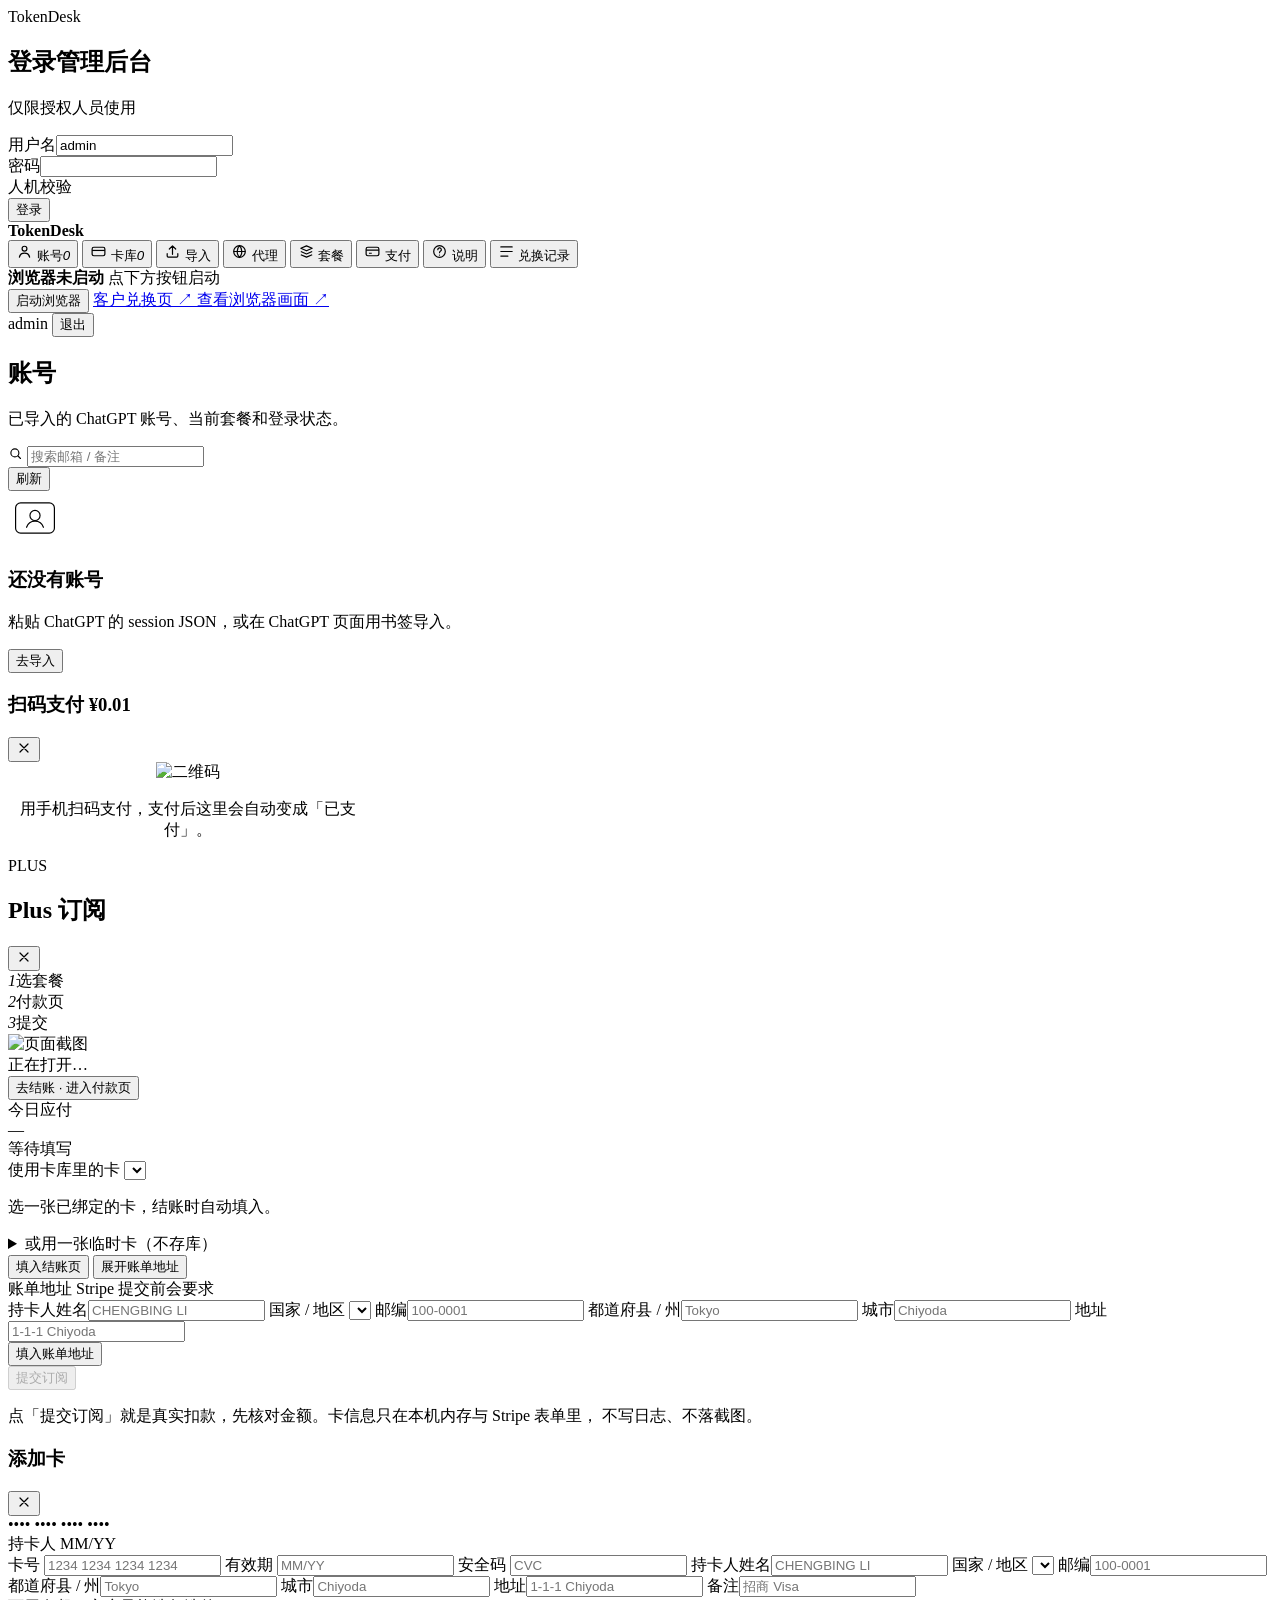
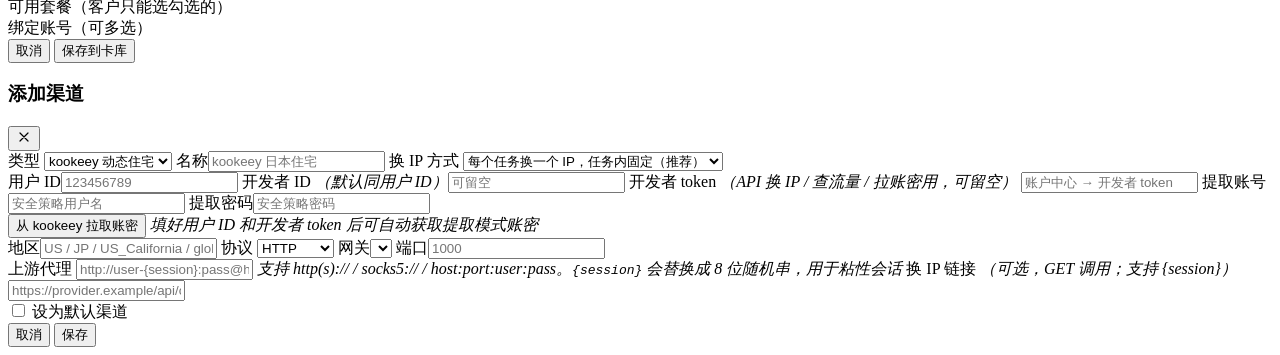
==== commit 1e536ca6: "feat: 支付宝/微信支付、兑换页、浏览器指纹、一键发布脚本；README 注明自助充值地址" ====
--- a/web/index.html
+++ b/web/index.html
@@ -53,6 +53,18 @@
         </svg>
         <span>代理</span>
       </button>
+      <button class="nav-item" data-view="plans">
+        <svg viewBox="0 0 24 24" width="17" height="17" fill="none" stroke="currentColor" stroke-width="1.7">
+          <path d="M4 7.5 12 4l8 3.5-8 3.5-8-3.5z" stroke-linejoin="round"/><path d="M4 12l8 3.5 8-3.5M4 16.5 12 20l8-3.5" stroke-linejoin="round"/>
+        </svg>
+        <span>套餐</span><i class="nav-count" id="navPlanCount"></i>
+      </button>
+      <button class="nav-item" data-view="pay">
+        <svg viewBox="0 0 24 24" width="17" height="17" fill="none" stroke="currentColor" stroke-width="1.7">
+          <rect x="3" y="6" width="18" height="12" rx="2.4"/><path d="M3 10h18M7 14.5h4"/>
+        </svg>
+        <span>支付</span>
+      </button>
       <button class="nav-item" data-view="help">
         <svg viewBox="0 0 24 24" width="17" height="17" fill="none" stroke="currentColor" stroke-width="1.7">
           <circle cx="12" cy="12" r="8.2"/><path d="M9.6 9.4a2.5 2.5 0 1 1 3.6 2.2c-.7.4-1.1 1-1.1 1.8v.3" stroke-linecap="round"/>
@@ -236,6 +248,136 @@
         </ul>
       </div>
     </section>
+
+    <section class="view" id="view-plans" hidden>
+      <header class="page-head">
+        <div>
+          <h1>套餐</h1>
+          <p>客户首页展示的套餐和价格。按顺序展示；<b>标题相同</b>的合成一张卡片，用「档位」切换（如 Pro 5X / 20X）；下架的不在首页显示。</p>
+        </div>
+        <div class="head-actions">
+          <button class="btn ghost" id="addProductBtn">+ 添加套餐</button>
+          <a class="btn ghost" href="https://chat-ai.51aihelp.com/" target="_blank" rel="noopener">预览首页 ↗</a>
+          <button class="btn primary" id="saveProductsBtn">保存套餐</button>
+        </div>
+      </header>
+      <div class="prod-list" id="productList"></div>
+      <div class="prod-foot">
+        <span class="muted small" id="productDirty"></span>
+        <button class="btn primary" id="saveProductsBtn2">保存套餐</button>
+      </div>
+    </section>
+
+    <section class="view" id="view-pay" hidden>
+      <header class="page-head">
+        <div>
+          <h1>支付</h1>
+          <p>官方直连支付宝 / 微信。客户在首页选套餐、扫码支付。密钥加密存储，回调验签 + 金额校验。</p>
+        </div>
+        <div class="head-actions">
+          <span class="pill-state" id="payState">读取中…</span>
+        </div>
+      </header>
+
+      <nav class="subtabs" id="payTabs" role="tablist">
+        <button class="subtab active" data-paytab="alipay" role="tab">支付宝 <i class="tab-dot" id="tabDotAli"></i></button>
+        <button class="subtab" data-paytab="wechat" role="tab">微信支付 <i class="tab-dot" id="tabDotWx"></i></button>
+        <button class="subtab" data-paytab="notify" role="tab">回调设置 <i class="tab-dot" id="tabDotNotify"></i></button>
+        <button class="subtab" data-paytab="orders" role="tab">订单 <i class="nav-count" id="orderCount"></i></button>
+      </nav>
+
+      <!-- 支付宝 -->
+      <div class="paytab" data-paytab="alipay">
+        <div class="panel">
+          <div class="panel-title">支付宝（当面付 · 扫码）
+            <label class="row small" style="margin-left:auto;font-weight:400"><input type="checkbox" id="aliEnabled" /> 启用</label>
+          </div>
+          <div class="field-grid">
+            <label class="field"><span>APPID</span><input id="aliAppId" class="input" placeholder="2021..." /></label>
+            <label class="field"><span>网关</span><input id="aliGateway" class="input" placeholder="https://openapi.alipay.com/gateway.do" /></label>
+            <label class="field span2"><span>应用私钥（PKCS8，粘贴纯内容即可）</span>
+              <textarea id="aliPriv" rows="3" spellcheck="false" placeholder="留空=不修改"></textarea>
+              <em class="hint" id="aliPrivHint"></em></label>
+            <label class="field span2"><span>支付宝公钥（验签用）</span>
+              <textarea id="aliPub" rows="3" spellcheck="false" placeholder="留空=不修改"></textarea>
+              <em class="hint" id="aliPubHint"></em></label>
+          </div>
+          <div class="row gap">
+            <button class="btn primary" id="aliSaveBtn">保存支付宝</button>
+            <button class="btn" id="aliTestBtn">发起 ¥0.01 测试</button>
+          </div>
+        </div>
+      </div>
+
+      <!-- 微信支付 -->
+      <div class="paytab" data-paytab="wechat" hidden>
+        <div class="panel">
+          <div class="panel-title">微信支付（Native · 扫码，API v3）
+            <label class="row small" style="margin-left:auto;font-weight:400"><input type="checkbox" id="wxEnabled" /> 启用</label>
+          </div>
+          <div class="field-grid">
+            <label class="field"><span>APPID（公众号/应用）</span><input id="wxAppId" class="input" placeholder="wx..." /></label>
+            <label class="field"><span>商户号 mchid</span><input id="wxMchId" class="input" placeholder="16..." /></label>
+            <label class="field span2"><span>商户证书序列号</span><input id="wxSerial" class="input" placeholder="API 证书序列号" /></label>
+            <label class="field span2"><span>APIv3 密钥（32 位）</span>
+              <input id="wxApiV3" class="input" spellcheck="false" placeholder="留空=不修改" />
+              <em class="hint" id="wxApiV3Hint"></em></label>
+            <label class="field span2"><span>商户私钥 apiclient_key.pem</span>
+              <textarea id="wxPriv" rows="3" spellcheck="false" placeholder="留空=不修改"></textarea>
+              <em class="hint" id="wxPrivHint"></em></label>
+            <label class="field span2"><span>微信支付平台证书（验签回调用，可后补）</span>
+              <textarea id="wxCert" rows="3" spellcheck="false" placeholder="留空=不修改"></textarea>
+              <em class="hint" id="wxCertHint"></em></label>
+          </div>
+          <div class="row gap">
+            <button class="btn primary" id="wxSaveBtn">保存微信</button>
+            <button class="btn" id="wxTestBtn">发起 ¥0.01 测试</button>
+          </div>
+        </div>
+      </div>
+
+      <!-- 回调设置 -->
+      <div class="paytab" data-paytab="notify" hidden>
+        <div class="panel">
+          <div class="panel-title">回调域名</div>
+          <div class="field">
+            <input id="payNotifyBase" class="input" spellcheck="false" placeholder="https://chat-ai.51aihelp.com" />
+            <em class="hint">支付平台异步通知会回调到这里，必须是公网可访问的 HTTPS 域名（不要带末尾斜杠）。</em>
+          </div>
+          <div class="notify-urls">
+            <div><span class="muted small">支付宝回调</span><code id="payNotifyAlipay">—</code></div>
+            <div><span class="muted small">微信回调</span><code id="payNotifyWechat">—</code></div>
+          </div>
+          <div class="row gap">
+            <button class="btn primary" id="notifySaveBtn">保存回调域名</button>
+          </div>
+        </div>
+      </div>
+
+      <!-- 订单 -->
+      <div class="paytab" data-paytab="orders" hidden>
+        <div class="paytab-head">
+          <p class="muted small">最近 100 笔。测试单（¥0.01）带「测试」标记。</p>
+          <button class="btn tiny ghost" id="ordersRefreshBtn">刷新</button>
+        </div>
+        <div class="ch-list" id="orderList"></div>
+      </div>
+    </section>
+
+    <!-- 测试二维码弹窗 -->
+    <div class="modal hidden" id="payQrModal" role="dialog" aria-modal="true">
+      <div class="modal-card" style="width:360px">
+        <header class="modal-head"><h3 id="payQrTitle">扫码支付 ¥0.01</h3>
+          <button class="icon-btn" id="payQrClose" aria-label="关闭">
+            <svg viewBox="0 0 24 24" width="16" height="16" fill="none" stroke="currentColor" stroke-width="1.8"><path d="M6 6l12 12M18 6L6 18" stroke-linecap="round"/></svg>
+          </button>
+        </header>
+        <div class="modal-body" style="align-items:center;text-align:center">
+          <img id="payQrImg" alt="二维码" style="width:220px;height:220px;image-rendering:pixelated" />
+          <p class="ch-sub" id="payQrState">用手机扫码支付，支付后这里会自动变成「已支付」。</p>
+        </div>
+      </div>
+    </div>
 
     <section class="view" id="view-help" hidden>
       <header class="page-head">
